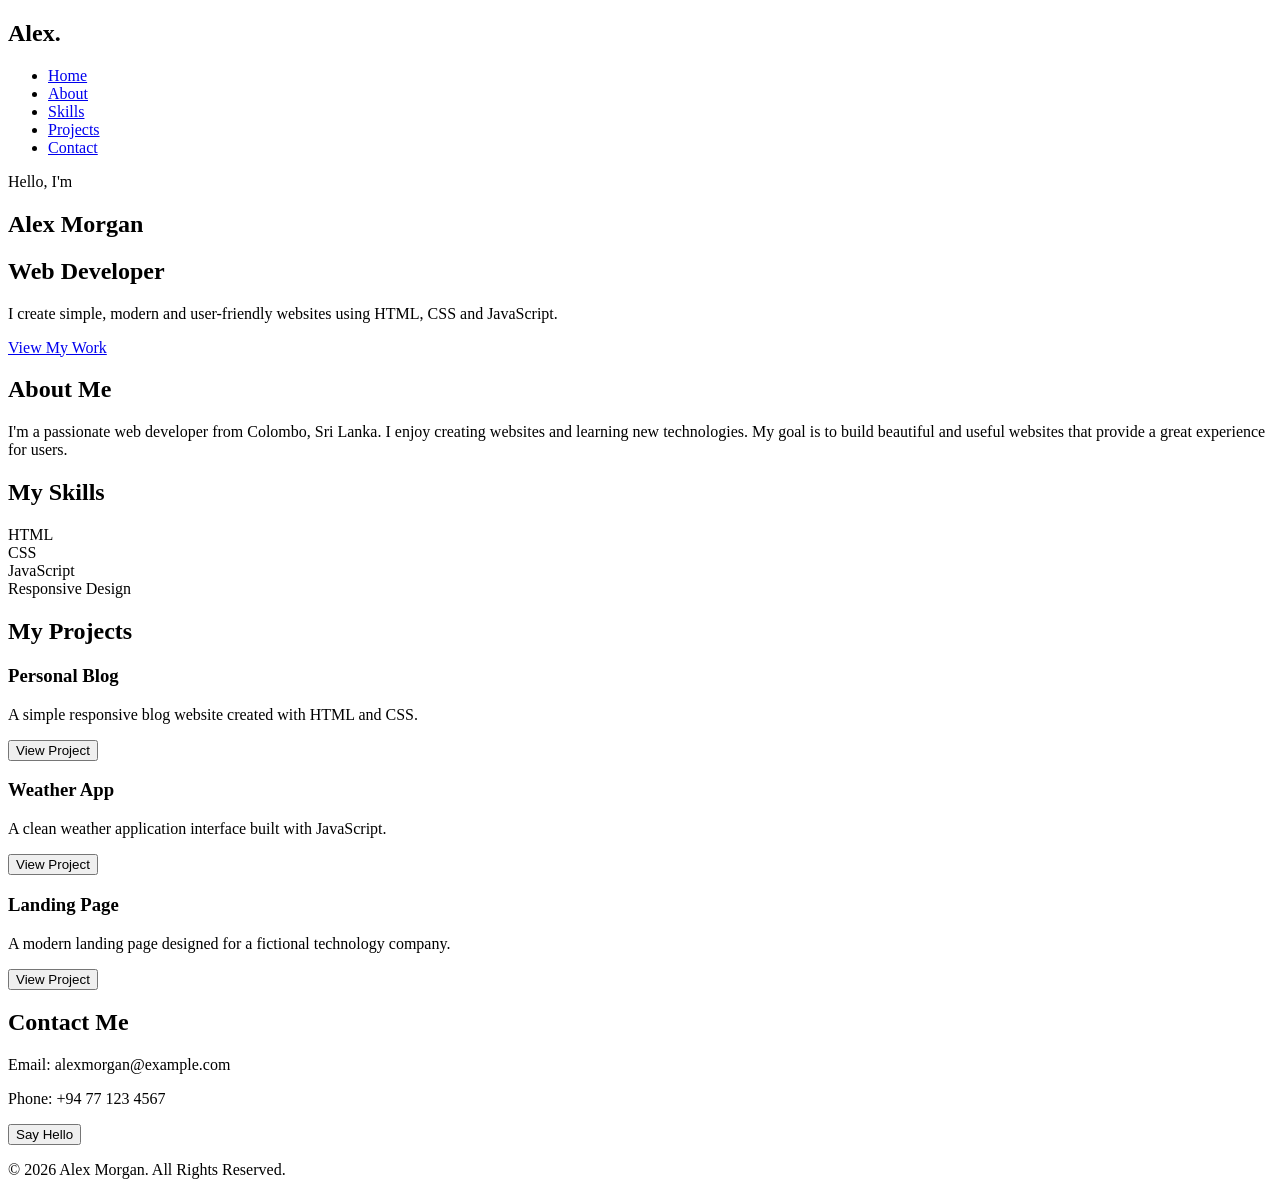
==== index.html @ 5ee0d267 "web  site b  structure" ====
<!DOCTYPE html>
<html lang="en">
<head>
    <meta charset="UTF-8">
    <meta name="viewport" content="width=device-width, initial-scale=1.0">
    <title>Alex Morgan | Portfolio</title>

    <link rel="stylesheet" href="style.css">
</head>
<body>

    <!-- Navigation -->
    <header>
        <nav>
            <h2 class="logo">Alex.</h2>

            <ul>
                <li><a href="#home">Home</a></li>
                <li><a href="#about">About</a></li>
                <li><a href="#skills">Skills</a></li>
                <li><a href="#projects">Projects</a></li>
                <li><a href="#contact">Contact</a></li>
            </ul>
        </nav>
    </header>

    <!-- Home -->
    <section id="home" class="hero">
        <div class="hero-text">
            <p class="small-text">Hello, I'm</p>

            <h1>Alex Morgan</h1>

            <h2>Web Developer</h2>

            <p>
                I create simple, modern and user-friendly websites
                using HTML, CSS and JavaScript.
            </p>

            <a href="#projects" class="btn">View My Work</a>
        </div>
    </section>

    <!-- About -->
    <section id="about" class="section">
        <h2>About Me</h2>

        <p>
            I'm a passionate web developer from Colombo, Sri Lanka.
            I enjoy creating websites and learning new technologies.
            My goal is to build beautiful and useful websites that
            provide a great experience for users.
        </p>
    </section>

    <!-- Skills -->
    <section id="skills" class="section">
        <h2>My Skills</h2>

        <div class="skills">
            <div class="skill">HTML</div>
            <div class="skill">CSS</div>
            <div class="skill">JavaScript</div>
            <div class="skill">Responsive Design</div>
        </div>
    </section>

    <!-- Projects -->
    <section id="projects" class="section">
        <h2>My Projects</h2>

        <div class="projects">

            <div class="project-card">
                <h3>Personal Blog</h3>
                <p>
                    A simple responsive blog website created with HTML
                    and CSS.
                </p>
                <button onclick="showMessage('Personal Blog')">
                    View Project
                </button>
            </div>

            <div class="project-card">
                <h3>Weather App</h3>
                <p>
                    A clean weather application interface built with
                    JavaScript.
                </p>
                <button onclick="showMessage('Weather App')">
                    View Project
                </button>
            </div>

            <div class="project-card">
                <h3>Landing Page</h3>
                <p>
                    A modern landing page designed for a fictional
                    technology company.
                </p>
                <button onclick="showMessage('Landing Page')">
                    View Project
                </button>
            </div>

        </div>
    </section>

    <!-- Contact -->
    <section id="contact" class="section contact">
        <h2>Contact Me</h2>

        <p>Email: alexmorgan@example.com</p>
        <p>Phone: +94 77 123 4567</p>

        <button onclick="contactMessage()">Say Hello</button>
    </section>

    <!-- Footer -->
    <footer>
        <p>© 2026 Alex Morgan. All Rights Reserved.</p>
    </footer>

    <script src="script.js"></script>
</body>
</html>
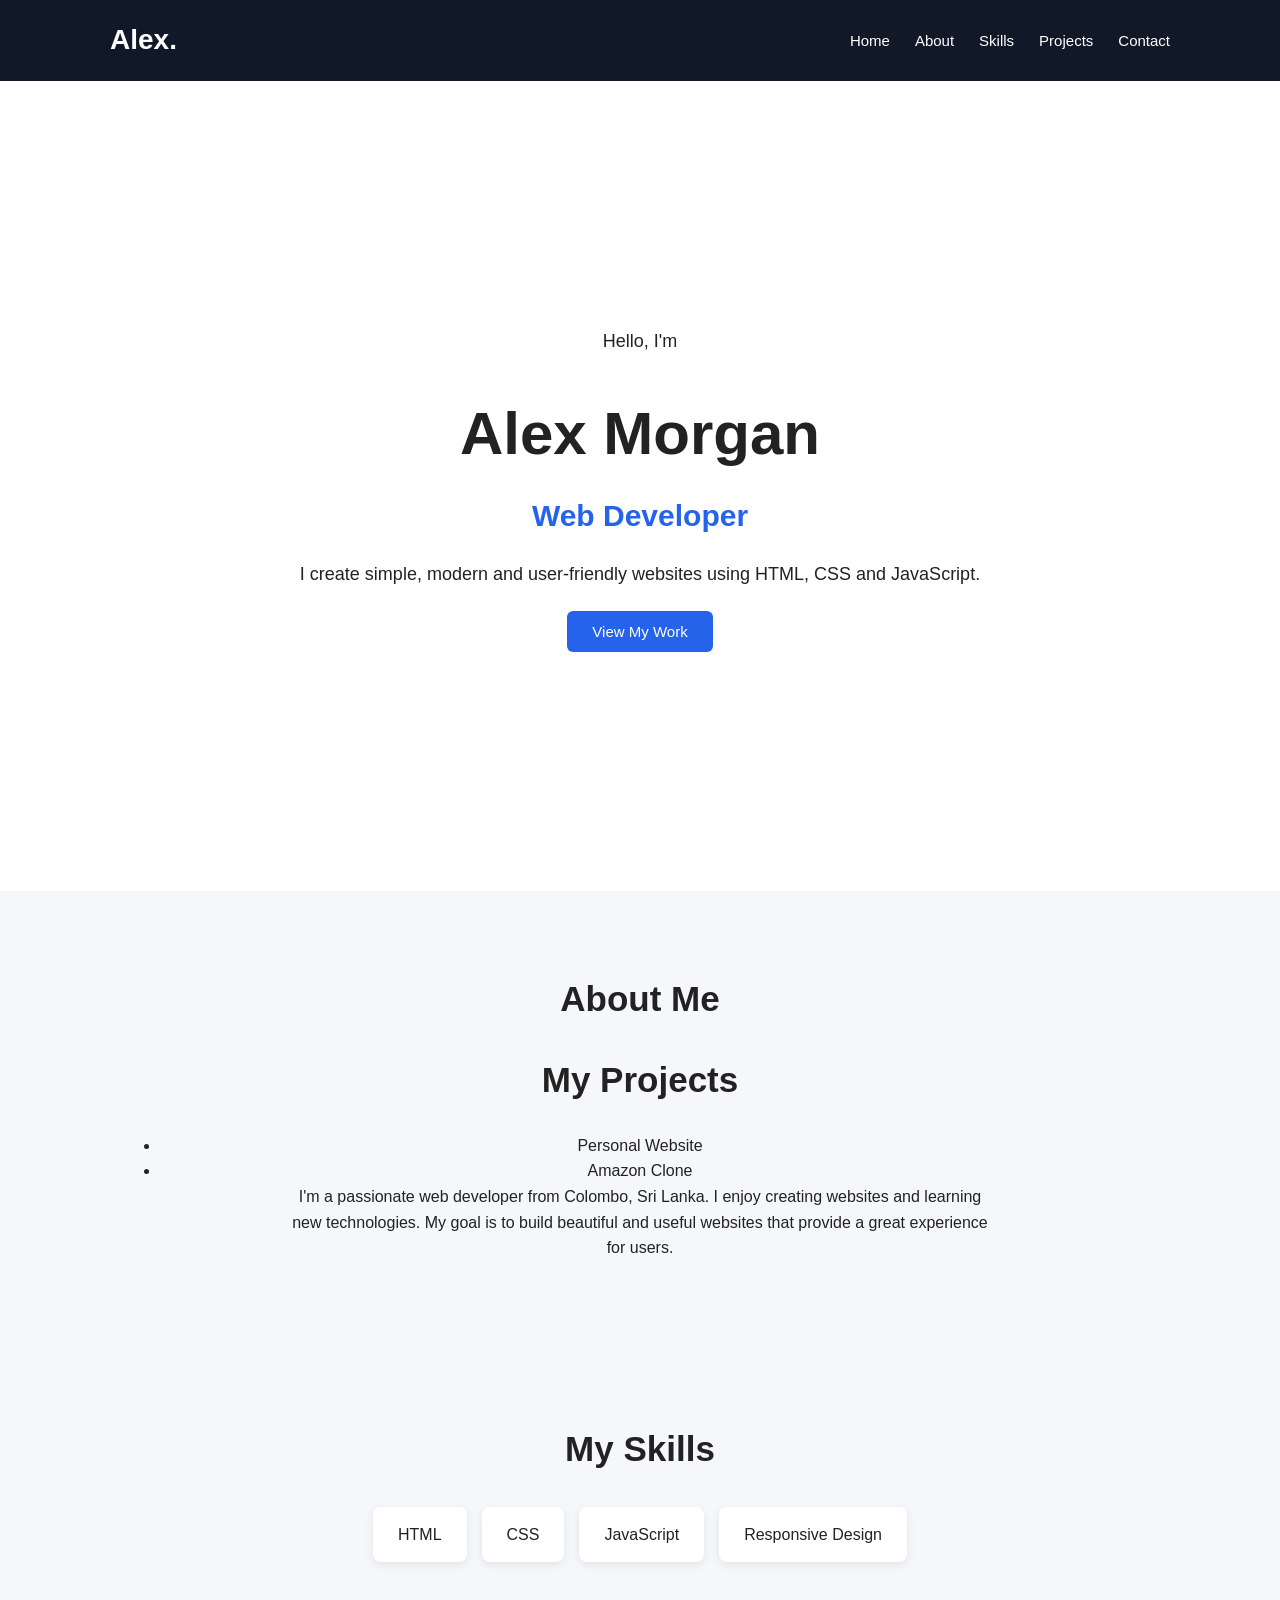
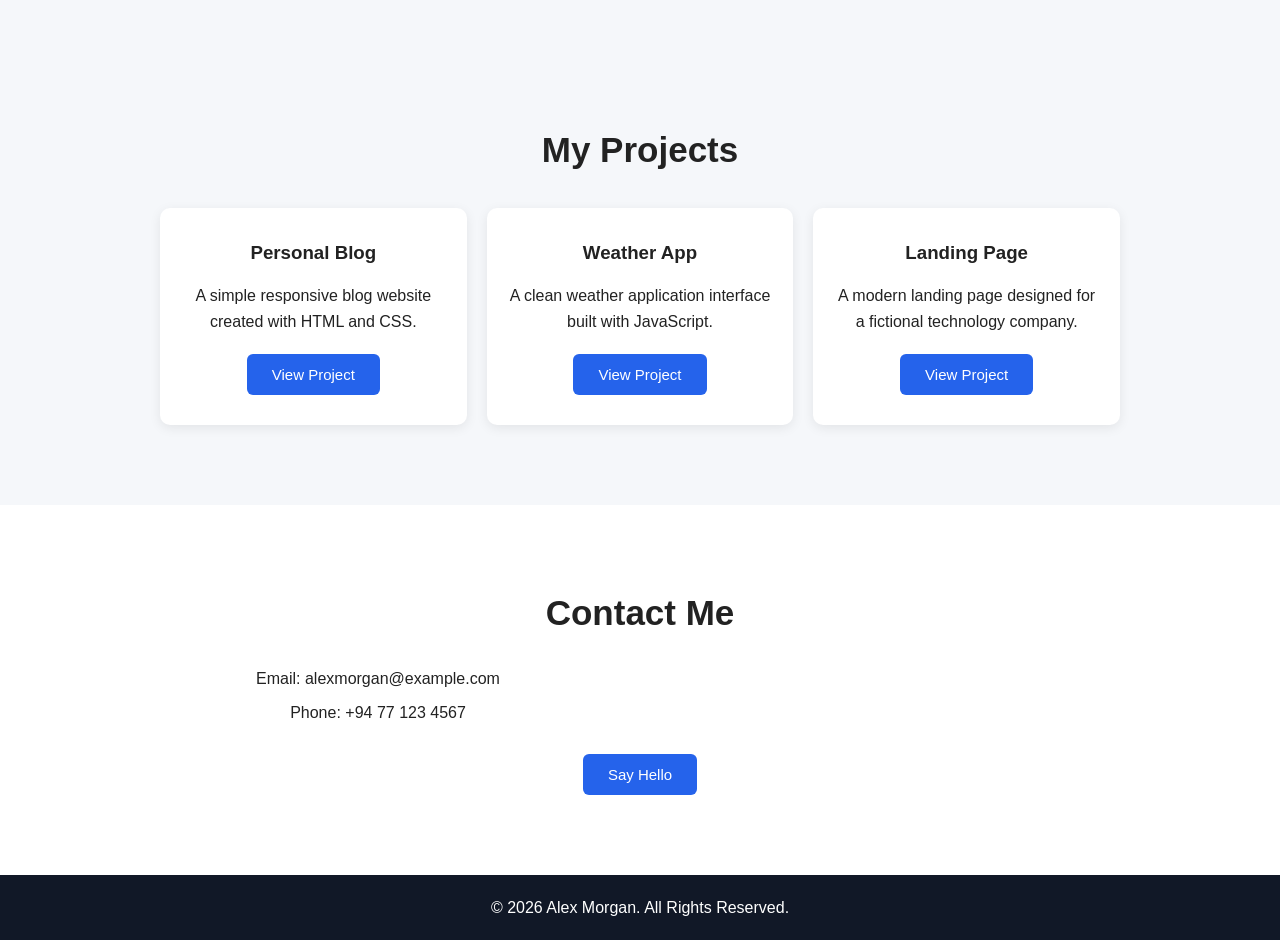
==== commit 9914c3be: "add  header  file" ====
--- a/index.html
+++ b/index.html
@@ -45,6 +45,12 @@
     <!-- About -->
     <section id="about" class="section">
         <h2>About Me</h2>
+        <h2>My Projects</h2>
+
+<ul>
+    <li>Personal Website</li>
+    <li>Amazon Clone</li>
+</ul>
 
         <p>
             I'm a passionate web developer from Colombo, Sri Lanka.
--- a/style.css
+++ b/style.css
@@ -0,0 +1,220 @@
+* {
+    margin: 0;
+    padding: 0;
+    box-sizing: border-box;
+    scroll-behavior: smooth;
+}
+
+body {
+    font-family: Arial, sans-serif;
+    background: #f5f7fa;
+    color: #222;
+    line-height: 1.6;
+}
+
+/* Navigation */
+
+header {
+    background: #111827;
+    position: sticky;
+    top: 0;
+    z-index: 100;
+}
+
+nav {
+    max-width: 1100px;
+    margin: auto;
+    padding: 18px 20px;
+
+    display: flex;
+    justify-content: space-between;
+    align-items: center;
+}
+
+.logo {
+    color: white;
+    font-size: 28px;
+}
+
+nav ul {
+    list-style: none;
+    display: flex;
+    gap: 25px;
+}
+
+nav a {
+    color: white;
+    text-decoration: none;
+    font-size: 15px;
+}
+
+nav a:hover {
+    color: #60a5fa;
+}
+
+/* Hero */
+
+.hero {
+    min-height: 90vh;
+
+    display: flex;
+    justify-content: center;
+    align-items: center;
+
+    text-align: center;
+    padding: 40px 20px;
+    background: white;
+}
+
+.hero-text {
+    max-width: 700px;
+}
+
+.small-text {
+    font-size: 18px;
+}
+
+.hero h1 {
+    font-size: 60px;
+    margin: 10px 0;
+}
+
+.hero h2 {
+    color: #2563eb;
+    font-size: 30px;
+    margin-bottom: 20px;
+}
+
+.hero p {
+    font-size: 18px;
+    margin-bottom: 30px;
+}
+
+.btn,
+button {
+    border: none;
+    background: #2563eb;
+    color: white;
+    padding: 12px 25px;
+    border-radius: 6px;
+    cursor: pointer;
+    text-decoration: none;
+    font-size: 15px;
+}
+
+.btn:hover,
+button:hover {
+    background: #1d4ed8;
+}
+
+/* Sections */
+
+.section {
+    max-width: 1000px;
+    margin: auto;
+    padding: 80px 20px;
+    text-align: center;
+}
+
+.section h2 {
+    font-size: 35px;
+    margin-bottom: 25px;
+}
+
+.section > p {
+    max-width: 700px;
+    margin: auto;
+}
+
+/* Skills */
+
+.skills {
+    display: flex;
+    justify-content: center;
+    flex-wrap: wrap;
+    gap: 15px;
+    margin-top: 30px;
+}
+
+.skill {
+    background: white;
+    padding: 15px 25px;
+    border-radius: 8px;
+    box-shadow: 0 3px 10px rgba(0, 0, 0, 0.08);
+}
+
+/* Projects */
+
+.projects {
+    display: grid;
+    grid-template-columns: repeat(3, 1fr);
+    gap: 20px;
+    margin-top: 30px;
+}
+
+.project-card {
+    background: white;
+    padding: 30px 20px;
+    border-radius: 10px;
+    box-shadow: 0 3px 12px rgba(0, 0, 0, 0.08);
+}
+
+.project-card h3 {
+    margin-bottom: 15px;
+}
+
+.project-card p {
+    margin-bottom: 20px;
+}
+
+/* Contact */
+
+.contact {
+    background: white;
+    max-width: 100%;
+}
+
+.contact p {
+    margin: 8px;
+}
+
+.contact button {
+    margin-top: 20px;
+}
+
+/* Footer */
+
+footer {
+    background: #111827;
+    color: white;
+    text-align: center;
+    padding: 20px;
+}
+
+/* Mobile */
+
+@media (max-width: 700px) {
+
+    nav {
+        flex-direction: column;
+        gap: 15px;
+    }
+
+    nav ul {
+        gap: 12px;
+        flex-wrap: wrap;
+        justify-content: center;
+    }
+
+    .hero h1 {
+        font-size: 42px;
+    }
+
+    .hero h2 {
+        font-size: 24px;
+    }
+
+    .projects {
+        grid-template-columns: 1fr;
+    }
+}
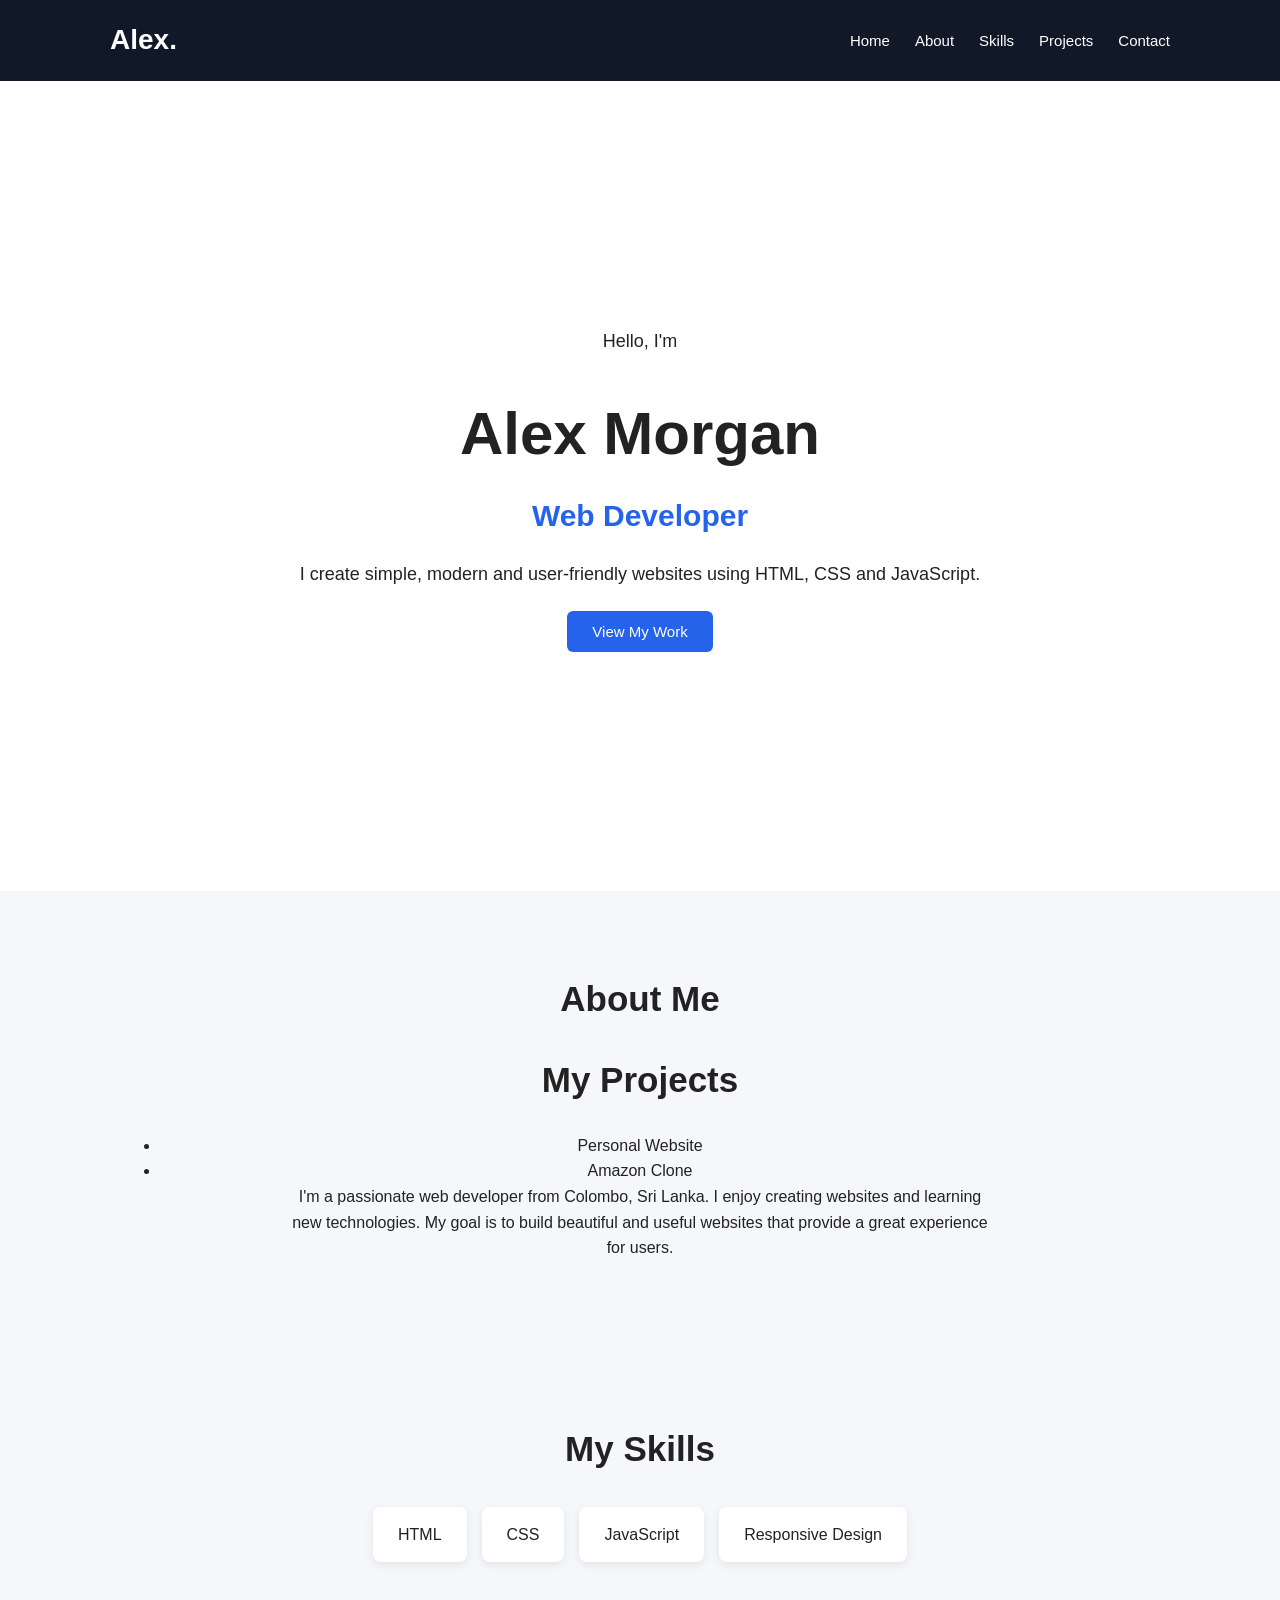
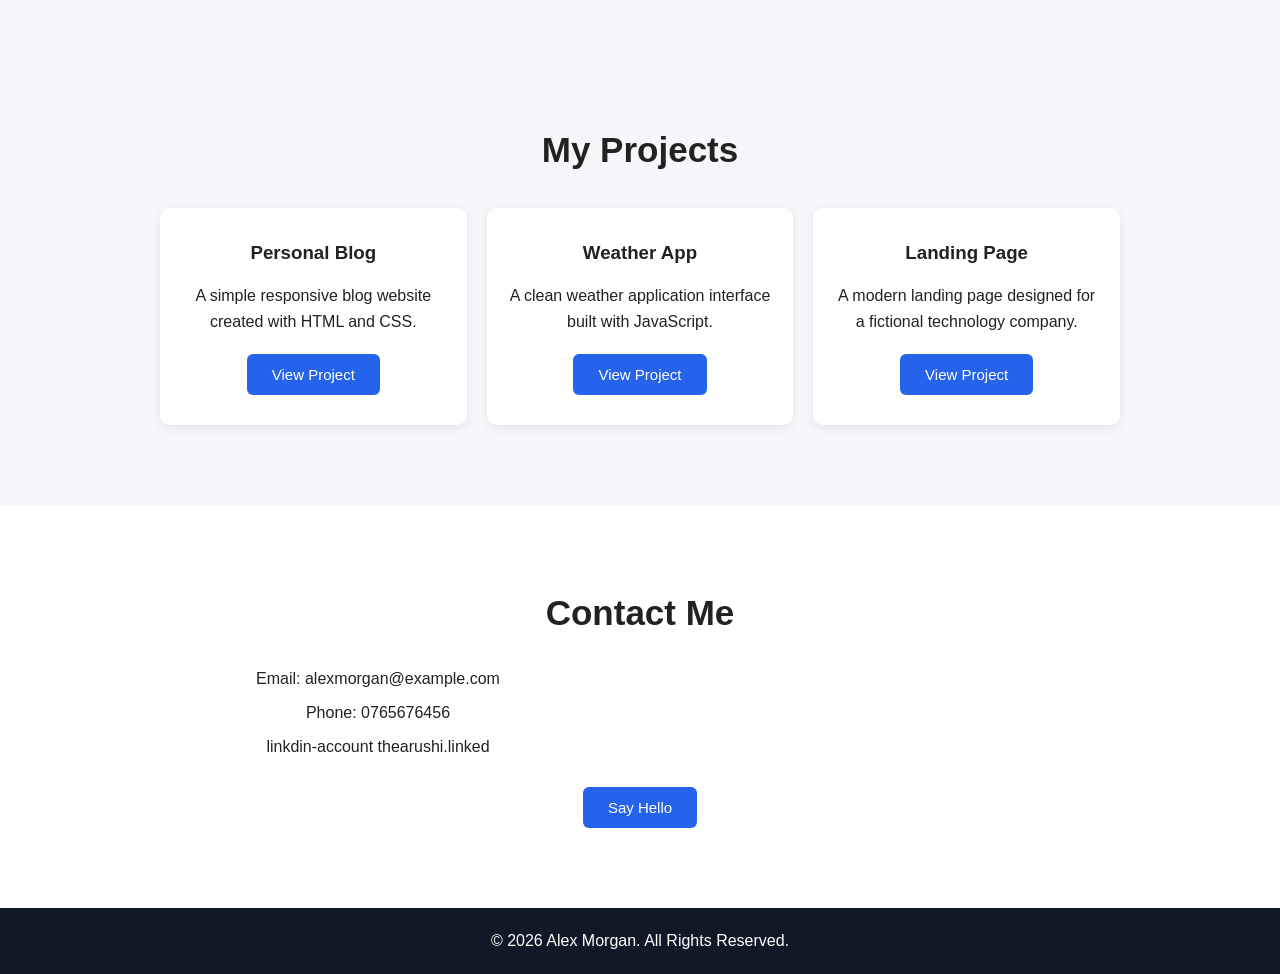
==== commit 901a6247: "add  linked  in account  link" ====
--- a/index.html
+++ b/index.html
@@ -119,7 +119,8 @@
         <h2>Contact Me</h2>
 
         <p>Email: alexmorgan@example.com</p>
-        <p>Phone: +94 77 123 4567</p>
+        <p>Phone: 0765676456</p>
+        <p>linkdin-account thearushi.linked</p>
 
         <button onclick="contactMessage()">Say Hello</button>
     </section>
--- a/style.css
+++ b/style.css
@@ -217,4 +217,11 @@
     .projects {
         grid-template-columns: 1fr;
     }
+    h2 {
+    font-size: 30px;
+}
+
+li {
+    margin: 10px;
+}
 }
